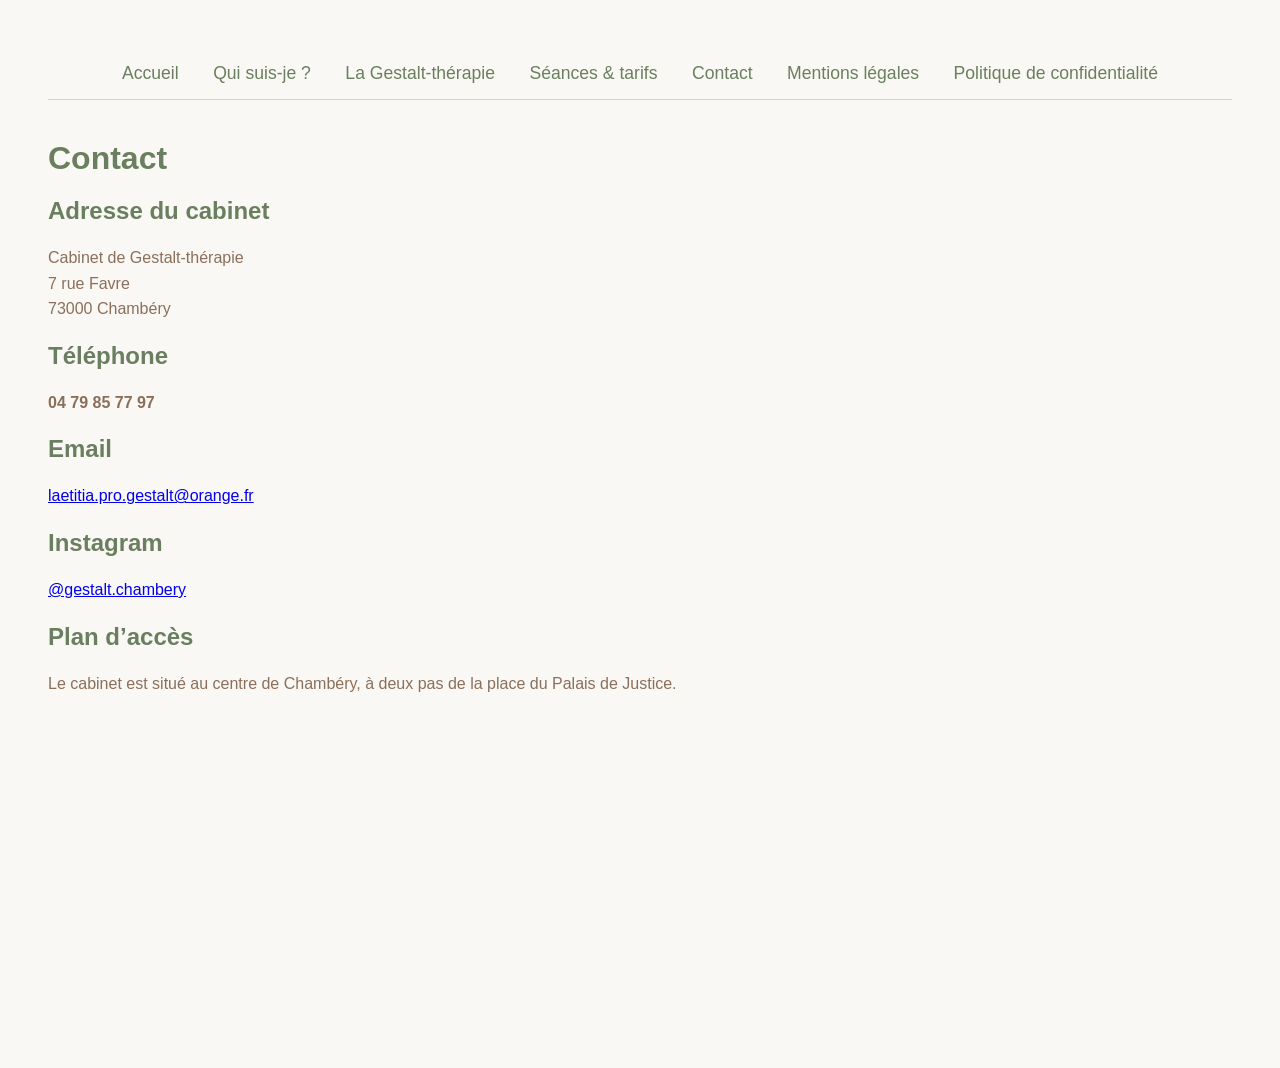
==== contact.html @ 50073ae0 "Update contact.html" ====
<!DOCTYPE html>
<html lang="fr">
<head>
    <meta charset="UTF-8">
    <title>Contact</title>
    <link rel="stylesheet" href="style.css">
</head>
<body>

<nav class="menu">
    <a href="index.html">Accueil</a>
    <a href="qui-suis-je.html">Qui suis‑je ?</a>
    <a href="gestalt.html">La Gestalt‑thérapie</a>
    <a href="seances.html">Séances & tarifs</a>
    <a href="contact.html">Contact</a>
    <a href="mentions-legales.html">Mentions légales</a>
    <a href="politique-confidentialite.html">Politique de confidentialité</a>
</nav>



<h1>Contact</h1>

<h2>Adresse du cabinet</h2>
<p>
Cabinet de Gestalt‑thérapie<br>
7 rue Favre<br>
73000 Chambéry
</p>

<h2>Téléphone</h2>
<p>
<strong>04 79 85 77 97</strong>
</p>

<h2>Email</h2>
<p>
<a href="mailto:laetitia.pro.gestalt@orange.fr">laetitia.pro.gestalt@orange.fr</a>
</p>
<h2>Instagram</h2>
<p>
    <a href="https://www.instagram.com/gestalt.chambery" target="_blank">
        @gestalt.chambery
    </a>
</p>

<h2>Plan d’accès</h2>
<p>Le cabinet est situé au centre de Chambéry, à deux pas de la place du Palais de Justice.</p>

<!-- Carte Google Maps intégrée -->
<iframe 
    src="https://www.google.com/maps/embed?pb=!1m18!1m12!1m3!1d2771.508793983917!2d5.919763315567889!3d45.56460197910271!2m3!1f0!2f0!3f0!3m2!1i1024!2i768!4f13.1!3m3!1m2!1s0x478ba8f6e2f1b0d1%3A0x4f8c2b0e4f2a3c7!2s7%20Rue%20Favre%2C%2073000%20Chamb%C3%A9ry!5e0!3m2!1sfr!2sfr!4v1700000000000"
    width="100%" 
    height="300" 
    style="border:0;" 
    allowfullscreen="" 
    loading="lazy">
</iframe>

</body>
</html>
---- style.css ----
/* PALETTE DE TON CABINET
   kaki : #6A7F5F
   kaki foncé : #55694C
   vert très pâle : #E8F0E6
   marbre marron : #8C6F5A
   blanc cassé : #FAF8F4
*/

/* SECTION ACCUEIL */
.hero {
  background-color: #E8F0E6; /* vert très pâle */
  padding: 80px 20px;
  text-align: center;
}

.hero h1 {
  color: #6A7F5F; /* kaki */
  font-size: 2.4rem;
  margin-bottom: 20px;
}

.hero p {
  color: #8C6F5A; /* marbre marron */
  font-size: 1.2rem;
  margin-bottom: 30px;
}

/* BOUTON CTA */
.cta-button {
  background-color: #6A7F5F; /* kaki */
  color: #FAF8F4; /* blanc cassé */
  padding: 14px 28px;
  border-radius: 6px;
  text-decoration: none;
  font-size: 1.1rem;
  display: inline-block;
  margin-top: 20px;
}

.cta-button:hover {
  background-color: #55694C; /* kaki foncé */
}

/* SECTION BENEFICES */
.benefits {
  background-color: #FAF8F4; /* blanc cassé */
  padding: 60px 20px;
}

.benefits h2 {
  text-align: center;
  color: #6A7F5F; /* kaki */
  margin-bottom: 40px;
}

.benefit-grid {
  display: grid;
  grid-template-columns: repeat(3, 1fr);
  gap: 30px;
}

.benefit-item h3 {
  color: #8C6F5A; /* marbre marron */
  margin-bottom: 10px;
}

.benefit-item p {
  color: #6A7F5F; /* kaki */
}
/* STYLES GÉNÉRAUX POUR TOUTES LES PAGES */
body {
  background-color: #FAF8F4; /* blanc cassé */
  color: #55694C; /* kaki foncé */
  font-family: Arial, sans-serif;
  padding: 40px;
}

h1, h2 {
  color: #6A7F5F; /* kaki */
  margin-bottom: 20px;
}

p {
  color: #8C6F5A; /* marbre marron */
  line-height: 1.6;
  margin-bottom: 20px;
}

ul {
  margin-left: 20px;
}
/* MENU DE NAVIGATION */
.menu {
  background-color: #FAF8F4;
  padding: 15px 20px;
  text-align: center;
  margin-bottom: 40px;
  border-bottom: 1px solid #D8D4C8;
}

.menu a {
  color: #6A7F5F;
  margin: 0 15px;
  text-decoration: none;
  font-size: 1.1rem;
}

.menu a:hover {
  color: #55694C;
}


li {
  margin-bottom: 10px;
}
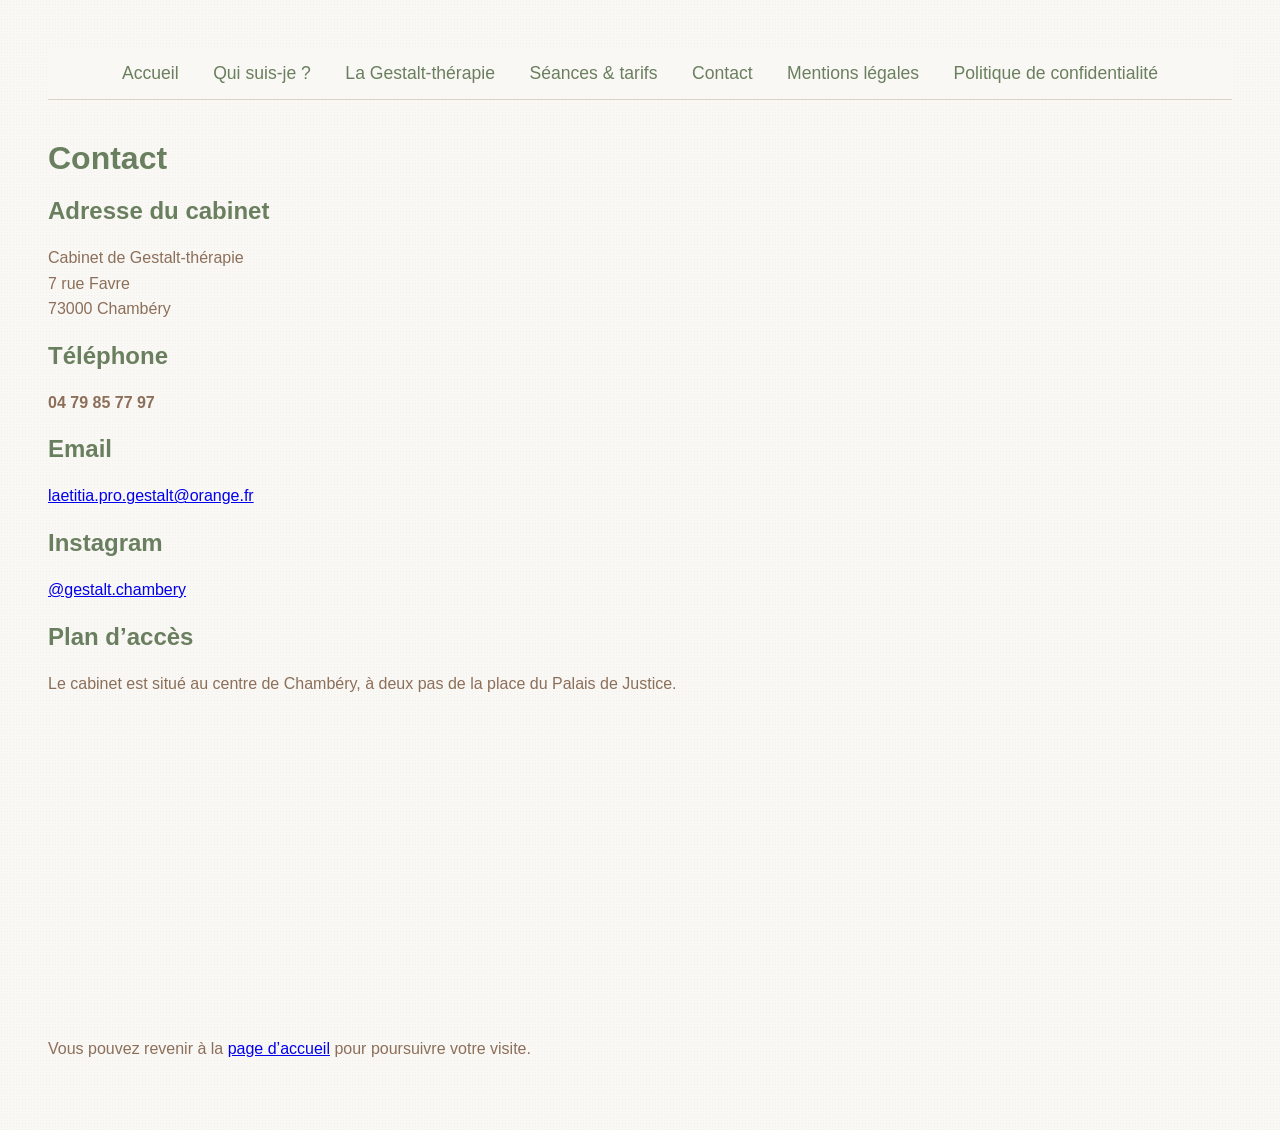
==== commit 29ba6a97: "Update contact.html" ====
--- a/contact.html
+++ b/contact.html
@@ -57,5 +57,9 @@
     loading="lazy">
 </iframe>
 
+    <div class="bottom-link">
+  <p>Vous pouvez revenir à la <a href="index.html">page d’accueil</a> pour poursuivre votre visite.</p>
+</div>
+
 </body>
 </html>
--- a/style.css
+++ b/style.css
@@ -70,10 +70,14 @@
 /* STYLES GÉNÉRAUX POUR TOUTES LES PAGES */
 body {
   background-color: #FAF8F4; /* blanc cassé */
+  background-image: radial-gradient(rgba(0,0,0,0.03) 1px, transparent 1px);
+  background-size: 3px 3px;
+
   color: #55694C; /* kaki foncé */
   font-family: Arial, sans-serif;
   padding: 40px;
 }
+
 
 h1, h2 {
   color: #6A7F5F; /* kaki */
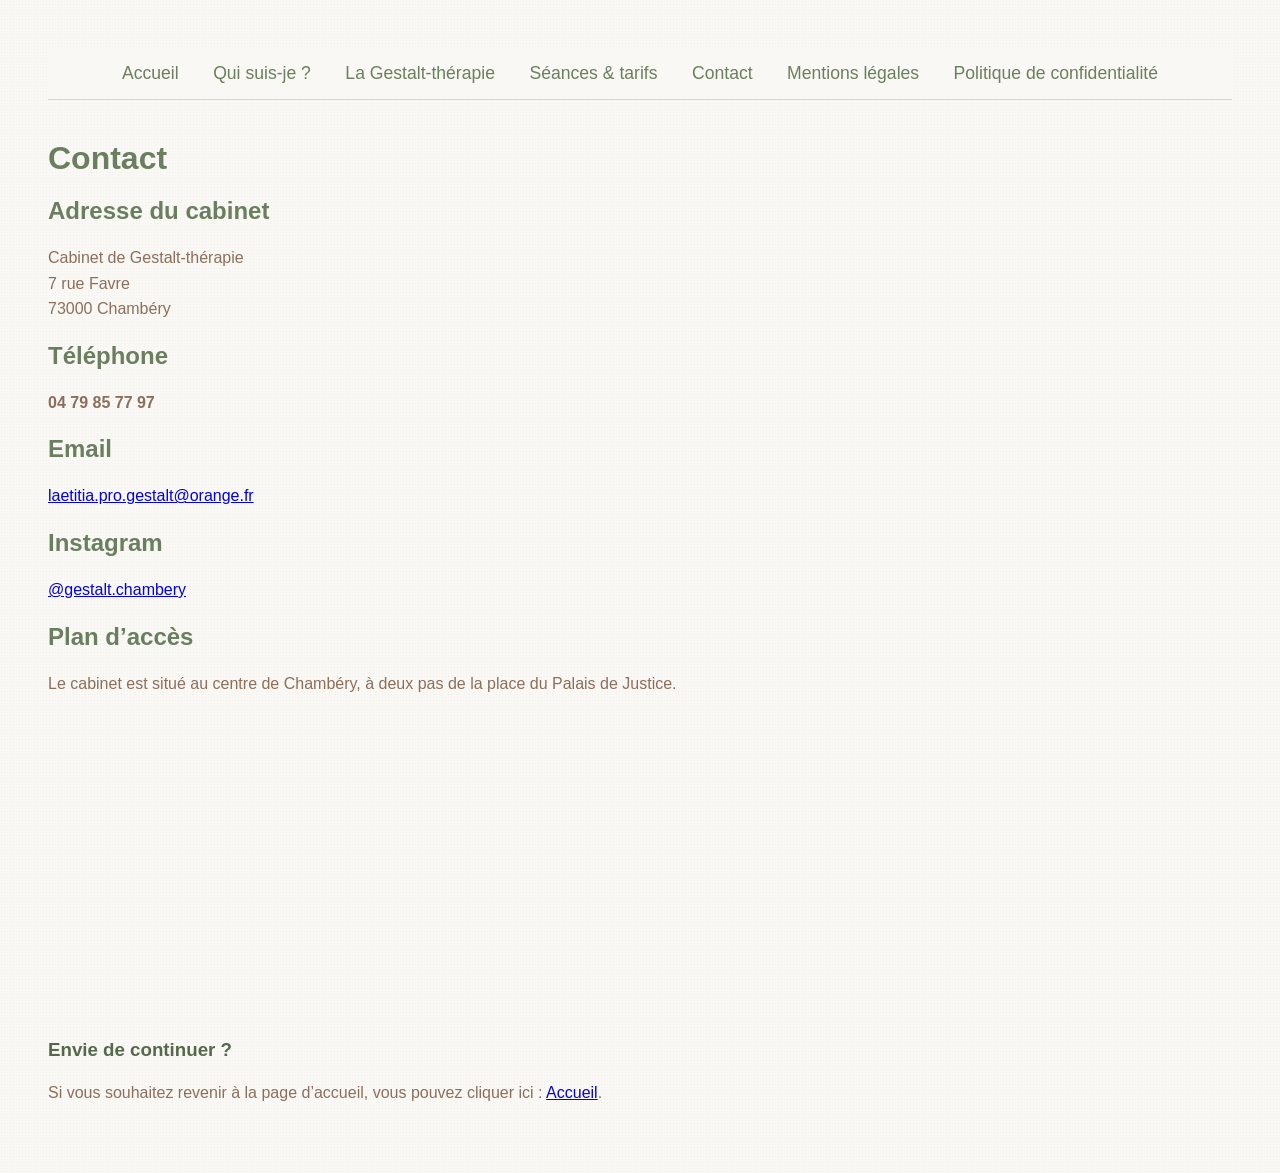
==== commit 7f95f33a: "Update contact.html" ====
--- a/contact.html
+++ b/contact.html
@@ -57,9 +57,11 @@
     loading="lazy">
 </iframe>
 
-    <div class="bottom-link">
-  <p>Vous pouvez revenir à la <a href="index.html">page d’accueil</a> pour poursuivre votre visite.</p>
+<h3 class="titre-vert">Envie de continuer ?</h3>
+<div class="bottom-link">
+  <p>Si vous souhaitez revenir à la page d’accueil, vous pouvez cliquer ici : <a href="index.html">Accueil</a>.</p>
 </div>
+
 
 </body>
 </html>
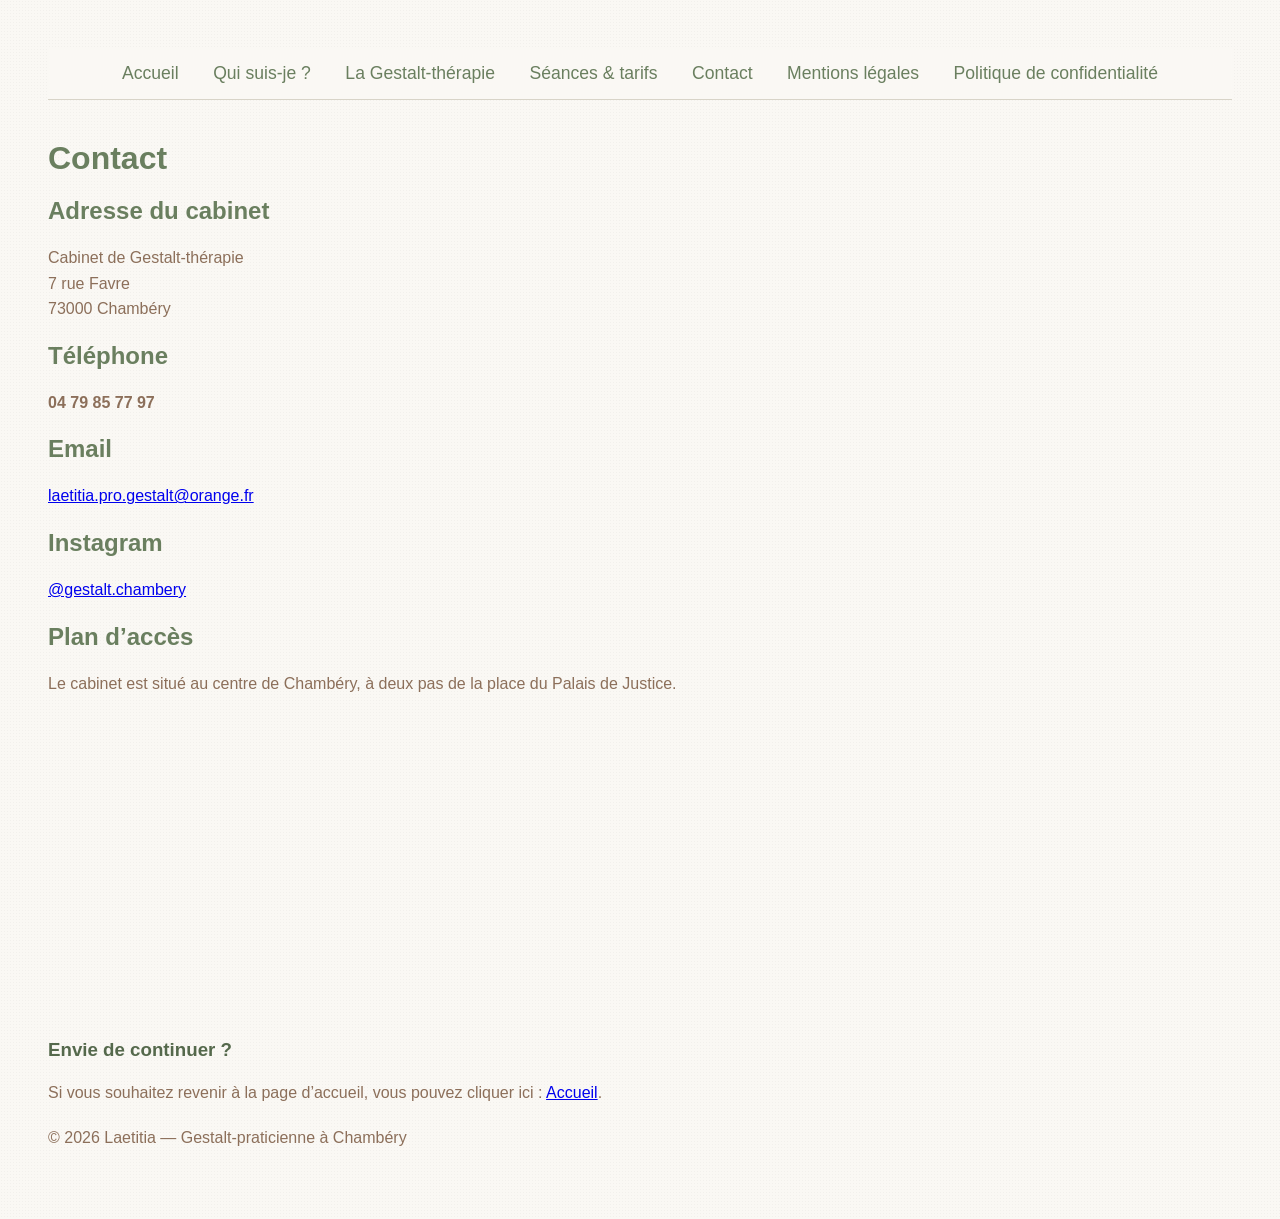
==== commit b30d6260: "Update contact.html" ====
--- a/contact.html
+++ b/contact.html
@@ -62,6 +62,11 @@
   <p>Si vous souhaitez revenir à la page d’accueil, vous pouvez cliquer ici : <a href="index.html">Accueil</a>.</p>
 </div>
 
+<!-- FOOTER -->
+<footer>
+  <p>© 2026 Laetitia — Gestalt‑praticienne à Chambéry</p>
+</footer>
+    
 
 </body>
 </html>
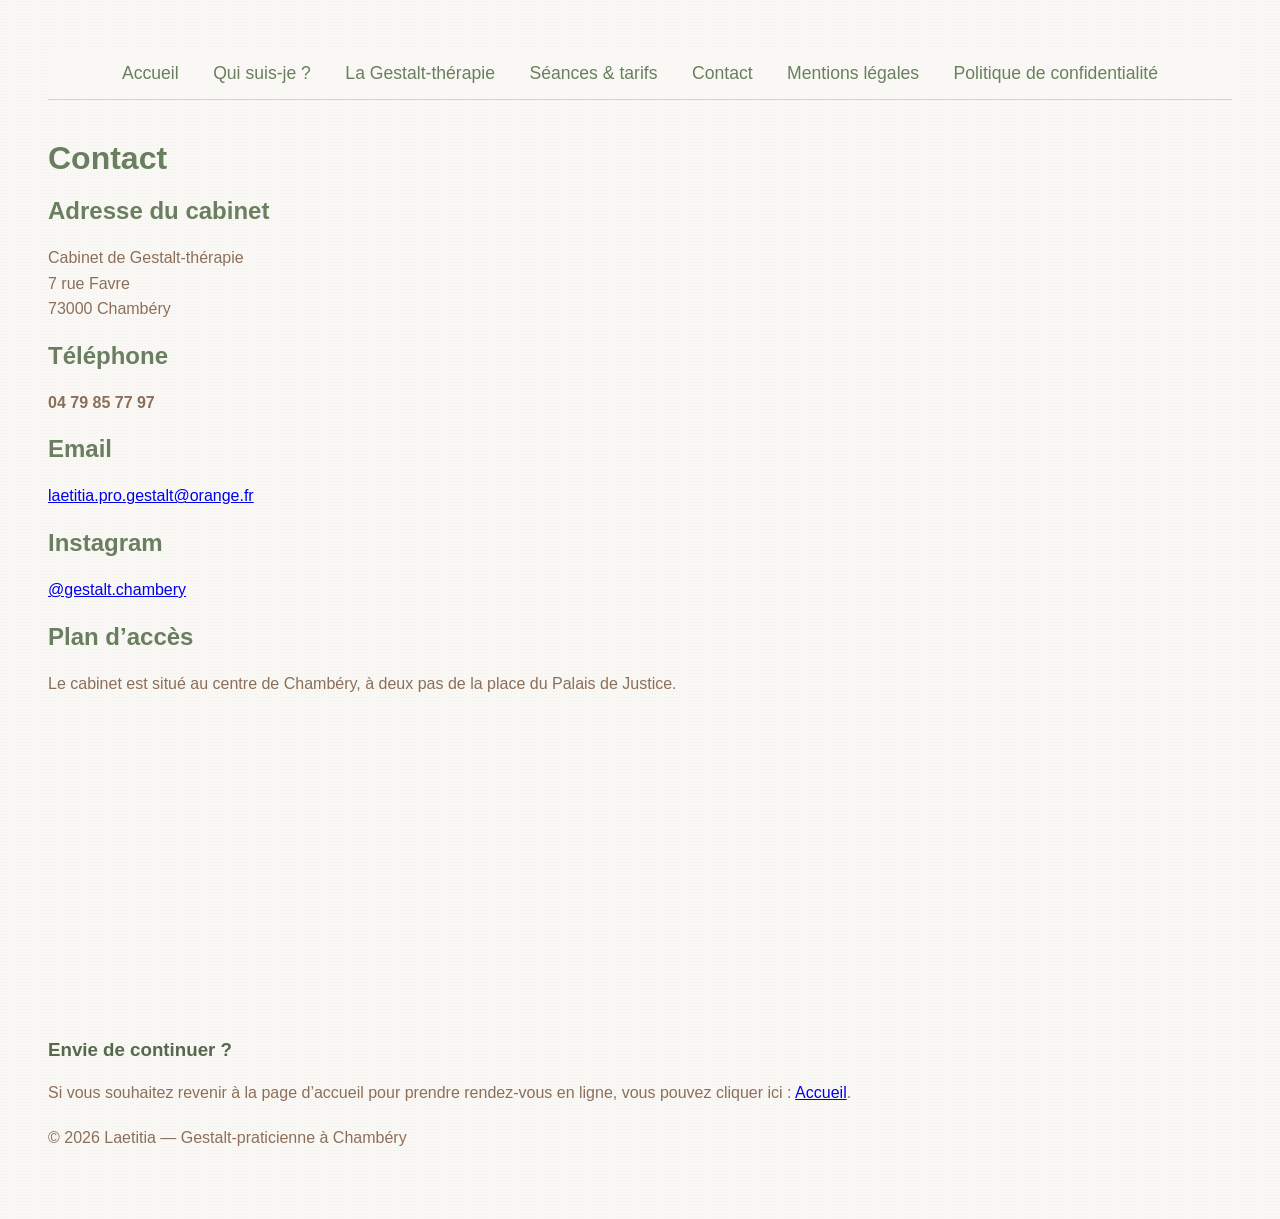
==== commit 9fadaeaa: "Update contact.html" ====
--- a/contact.html
+++ b/contact.html
@@ -59,7 +59,7 @@
 
 <h3 class="titre-vert">Envie de continuer ?</h3>
 <div class="bottom-link">
-  <p>Si vous souhaitez revenir à la page d’accueil, vous pouvez cliquer ici : <a href="index.html">Accueil</a>.</p>
+  <p>Si vous souhaitez revenir à la page d’accueil pour prendre rendez-vous en ligne, vous pouvez cliquer ici : <a href="index.html">Accueil</a>.</p>
 </div>
 
 <!-- FOOTER -->
